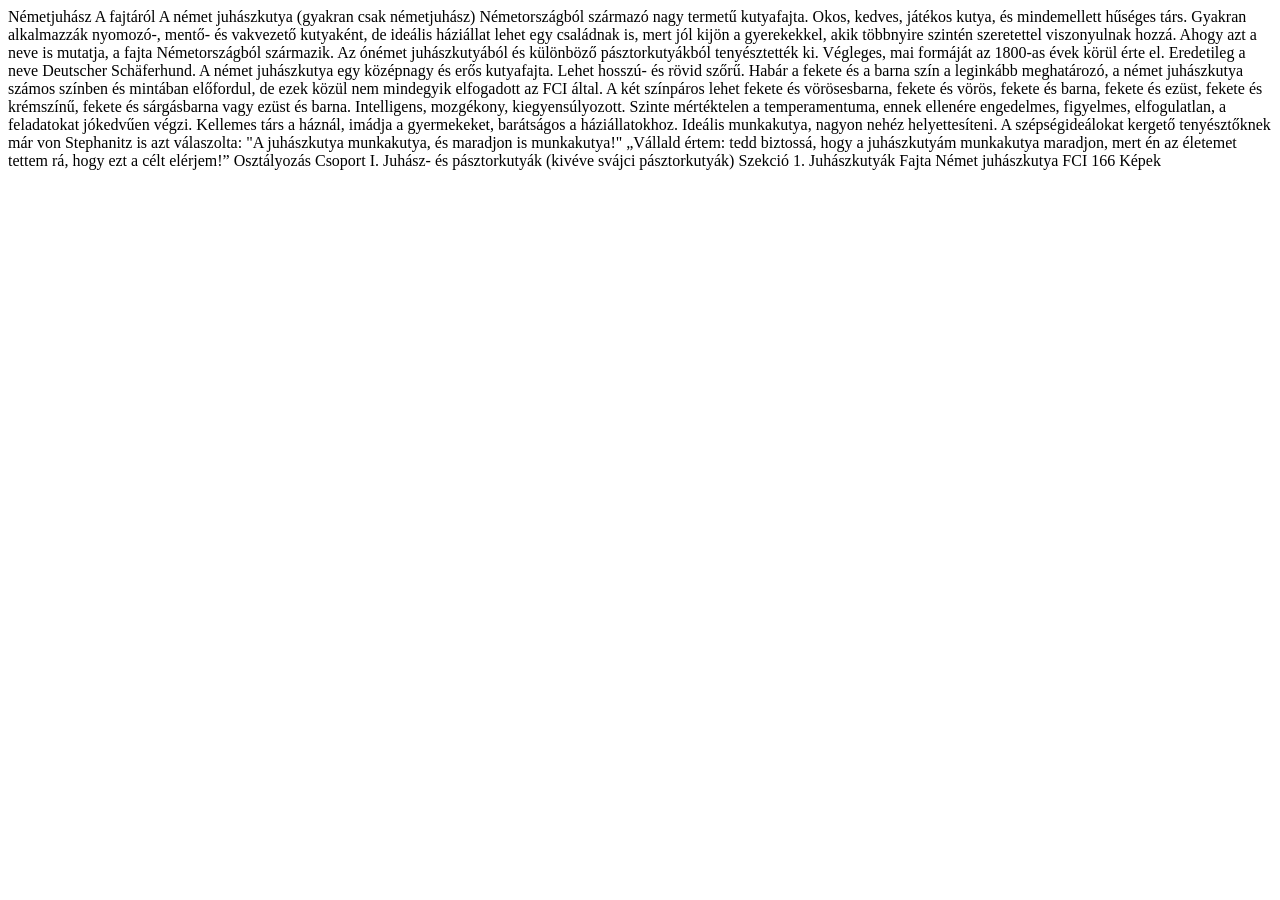
==== german-shepherd.html @ 30876c5b "főoldal létrehozva" ====
<!DOCTYPE html>
<html lang="hu">

<head>
    <meta charset="UTF-8">
    <meta name="viewport" content="width=device-width, initial-scale=1.0">
    <title>Németjuhász</title>
</head>

<body>
    <main id="kutyaoldal">
        Németjuhász

        A fajtáról

        A német juhászkutya (gyakran csak németjuhász) Németországból származó nagy termetű kutyafajta. Okos, kedves,
        játékos kutya, és mindemellett hűséges társ. Gyakran alkalmazzák nyomozó-, mentő- és vakvezető kutyaként, de
        ideális háziállat lehet egy családnak is, mert jól kijön a gyerekekkel, akik többnyire szintén szeretettel
        viszonyulnak hozzá.

        Ahogy azt a neve is mutatja, a fajta Németországból származik. Az ónémet juhászkutyából és különböző
        pásztorkutyákból tenyésztették ki. Végleges, mai formáját az 1800-as évek körül érte el. Eredetileg a neve
        Deutscher Schäferhund.

        A német juhászkutya egy középnagy és erős kutyafajta. Lehet hosszú- és rövid szőrű. Habár a fekete és a barna
        szín a leginkább meghatározó, a német juhászkutya számos színben és mintában előfordul, de ezek közül nem
        mindegyik elfogadott az FCI által. A két színpáros lehet fekete és vörösesbarna, fekete és vörös, fekete és
        barna, fekete és ezüst, fekete és krémszínű, fekete és sárgásbarna vagy ezüst és barna. Intelligens, mozgékony,
        kiegyensúlyozott. Szinte mértéktelen a temperamentuma, ennek ellenére engedelmes, figyelmes, elfogulatlan, a
        feladatokat jókedvűen végzi. Kellemes társ a háznál, imádja a gyermekeket, barátságos a háziállatokhoz. Ideális
        munkakutya, nagyon nehéz helyettesíteni. A szépségideálokat kergető tenyésztőknek már von Stephanitz is azt
        válaszolta: "A juhászkutya munkakutya, és maradjon is munkakutya!" „Vállald értem: tedd biztossá, hogy a
        juhászkutyám munkakutya maradjon, mert én az életemet tettem rá, hogy ezt a célt elérjem!”

        Osztályozás

        Csoport I. Juhász- és pásztorkutyák (kivéve svájci pásztorkutyák)
        Szekció 1. Juhászkutyák
        Fajta Német juhászkutya FCI 166

        Képek
    </main>
</body>

</html>
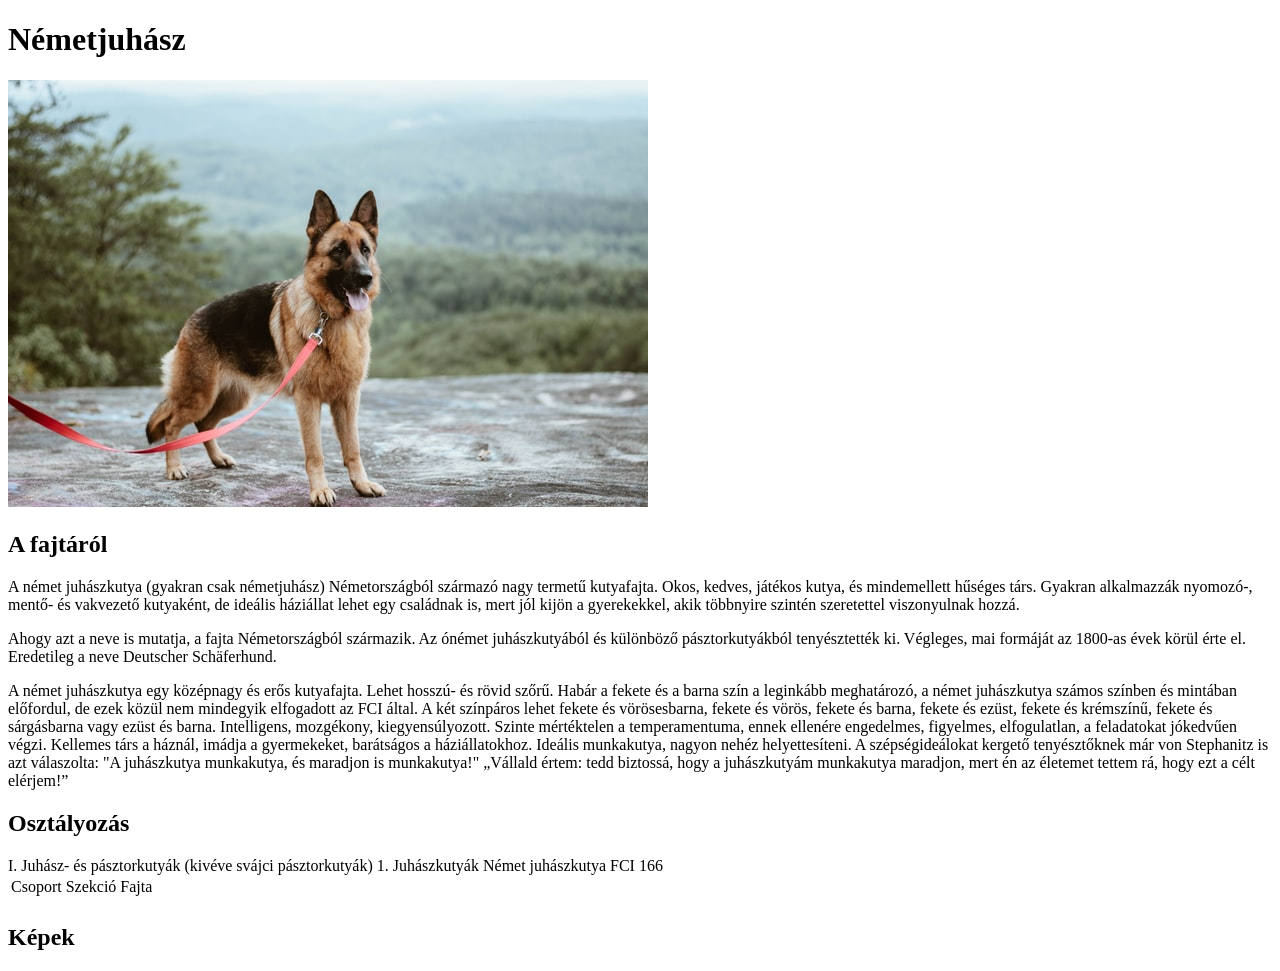
==== commit b8ad1b47: "2" ====
--- a/german-shepherd.html
+++ b/german-shepherd.html
@@ -9,20 +9,22 @@
 
 <body>
     <main id="kutyaoldal">
-        Németjuhász
+       <h1>Németjuhász</h1>
+        
+        <img class="minikep "src="img/dogs/german-shepherd/katelyn-macmillan-bvMUtFN0mIE-unsplash.jpg" alt="Németjuhász" title="Németjuhász pórázon">
 
-        A fajtáról
+        <h2>A fajtáról</h2>
 
-        A német juhászkutya (gyakran csak németjuhász) Németországból származó nagy termetű kutyafajta. Okos, kedves,
+        <p>A német juhászkutya (gyakran csak németjuhász) Németországból származó nagy termetű kutyafajta. Okos, kedves,
         játékos kutya, és mindemellett hűséges társ. Gyakran alkalmazzák nyomozó-, mentő- és vakvezető kutyaként, de
         ideális háziállat lehet egy családnak is, mert jól kijön a gyerekekkel, akik többnyire szintén szeretettel
-        viszonyulnak hozzá.
+        viszonyulnak hozzá.</p>
 
-        Ahogy azt a neve is mutatja, a fajta Németországból származik. Az ónémet juhászkutyából és különböző
+        <p>Ahogy azt a neve is mutatja, a fajta Németországból származik. Az ónémet juhászkutyából és különböző
         pásztorkutyákból tenyésztették ki. Végleges, mai formáját az 1800-as évek körül érte el. Eredetileg a neve
-        Deutscher Schäferhund.
+        Deutscher Schäferhund.</p>
 
-        A német juhászkutya egy középnagy és erős kutyafajta. Lehet hosszú- és rövid szőrű. Habár a fekete és a barna
+       <p> A német juhászkutya egy középnagy és erős kutyafajta. Lehet hosszú- és rövid szőrű. Habár a fekete és a barna
         szín a leginkább meghatározó, a német juhászkutya számos színben és mintában előfordul, de ezek közül nem
         mindegyik elfogadott az FCI által. A két színpáros lehet fekete és vörösesbarna, fekete és vörös, fekete és
         barna, fekete és ezüst, fekete és krémszínű, fekete és sárgásbarna vagy ezüst és barna. Intelligens, mozgékony,
@@ -30,15 +32,27 @@
         feladatokat jókedvűen végzi. Kellemes társ a háznál, imádja a gyermekeket, barátságos a háziállatokhoz. Ideális
         munkakutya, nagyon nehéz helyettesíteni. A szépségideálokat kergető tenyésztőknek már von Stephanitz is azt
         válaszolta: "A juhászkutya munkakutya, és maradjon is munkakutya!" „Vállald értem: tedd biztossá, hogy a
-        juhászkutyám munkakutya maradjon, mert én az életemet tettem rá, hogy ezt a célt elérjem!”
+        juhászkutyám munkakutya maradjon, mert én az életemet tettem rá, hogy ezt a célt elérjem!”</p>
 
-        Osztályozás
+        <h2>Osztályozás</h2>
+        <table >
+            <tr> 
+                <td>Csoport</td>
+                <td>Szekció</td>
+                <td>Fajta</td>
+            </tr>
+            <tr>
 
-        Csoport I. Juhász- és pásztorkutyák (kivéve svájci pásztorkutyák)
-        Szekció 1. Juhászkutyák
-        Fajta Német juhászkutya FCI 166
+            </tr>
+            </td>I. Juhász- és pásztorkutyák (kivéve svájci pásztorkutyák)</td>
+            <tr> 1. Juhászkutyák</tr>
+            <tr> Német juhászkutya FCI 166</tr>
+        </table>
+        
+       
+        
 
-        Képek
+        <h2>Képek</h2>
     </main>
 </body>
 
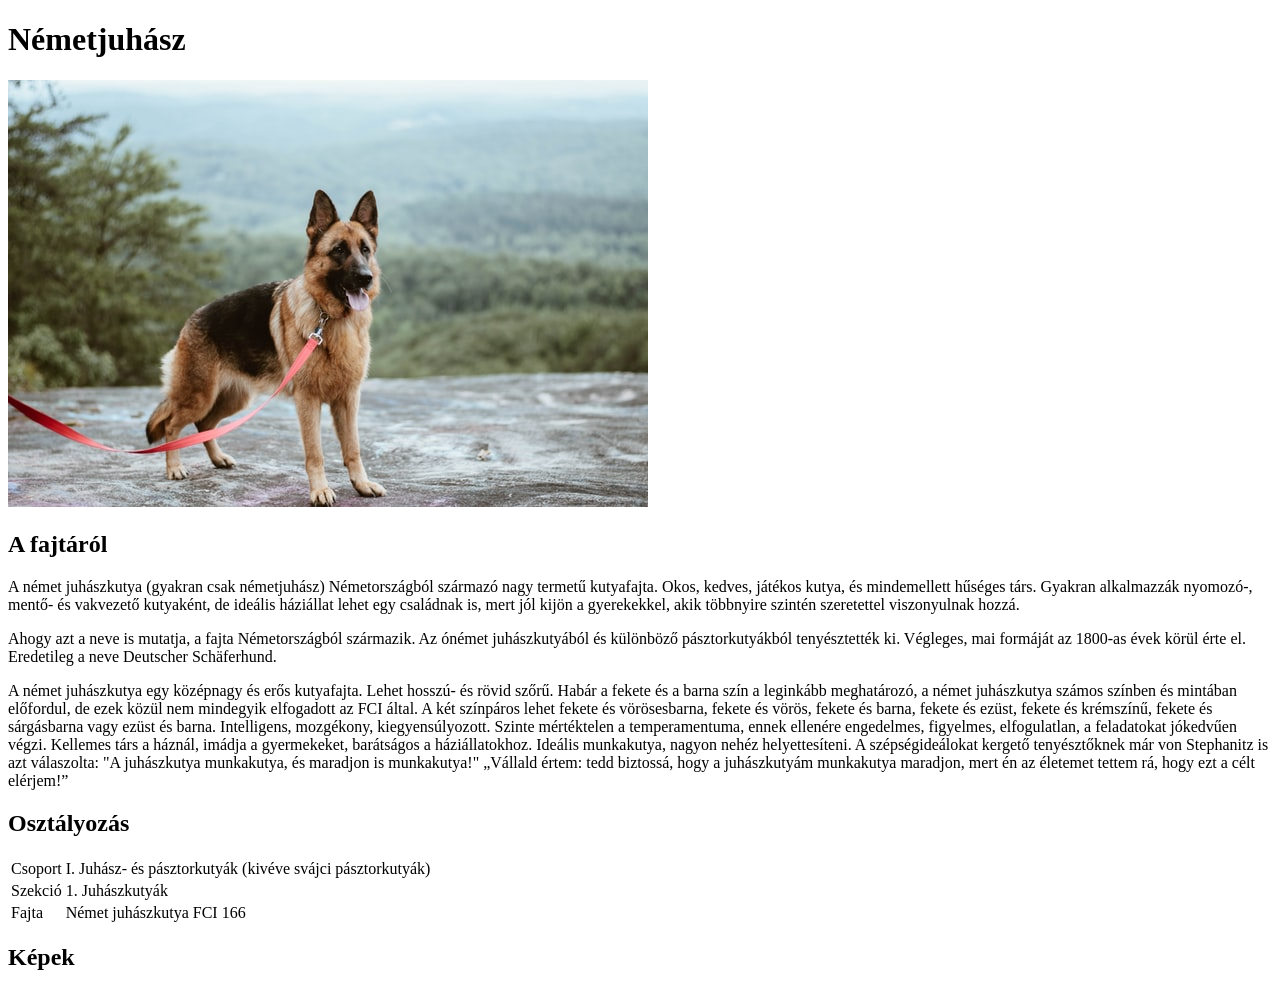
==== commit 1c7fccaf: "3" ====
--- a/german-shepherd.html
+++ b/german-shepherd.html
@@ -36,17 +36,19 @@
 
         <h2>Osztályozás</h2>
         <table >
-            <tr> 
+                <tr>
                 <td>Csoport</td>
+                <td>I. Juhász- és pásztorkutyák (kivéve svájci pásztorkutyák)</td>
+                </tr>
+                <tr>
                 <td>Szekció</td>
+                <td> 1. Juhászkutyák</td>
+                </tr>
+                <tr>
                 <td>Fajta</td>
-            </tr>
-            <tr>
-
-            </tr>
-            </td>I. Juhász- és pásztorkutyák (kivéve svájci pásztorkutyák)</td>
-            <tr> 1. Juhászkutyák</tr>
-            <tr> Német juhászkutya FCI 166</tr>
+                <td> Német juhászkutya FCI 166</td>
+                </tr>
+  
         </table>
         
        
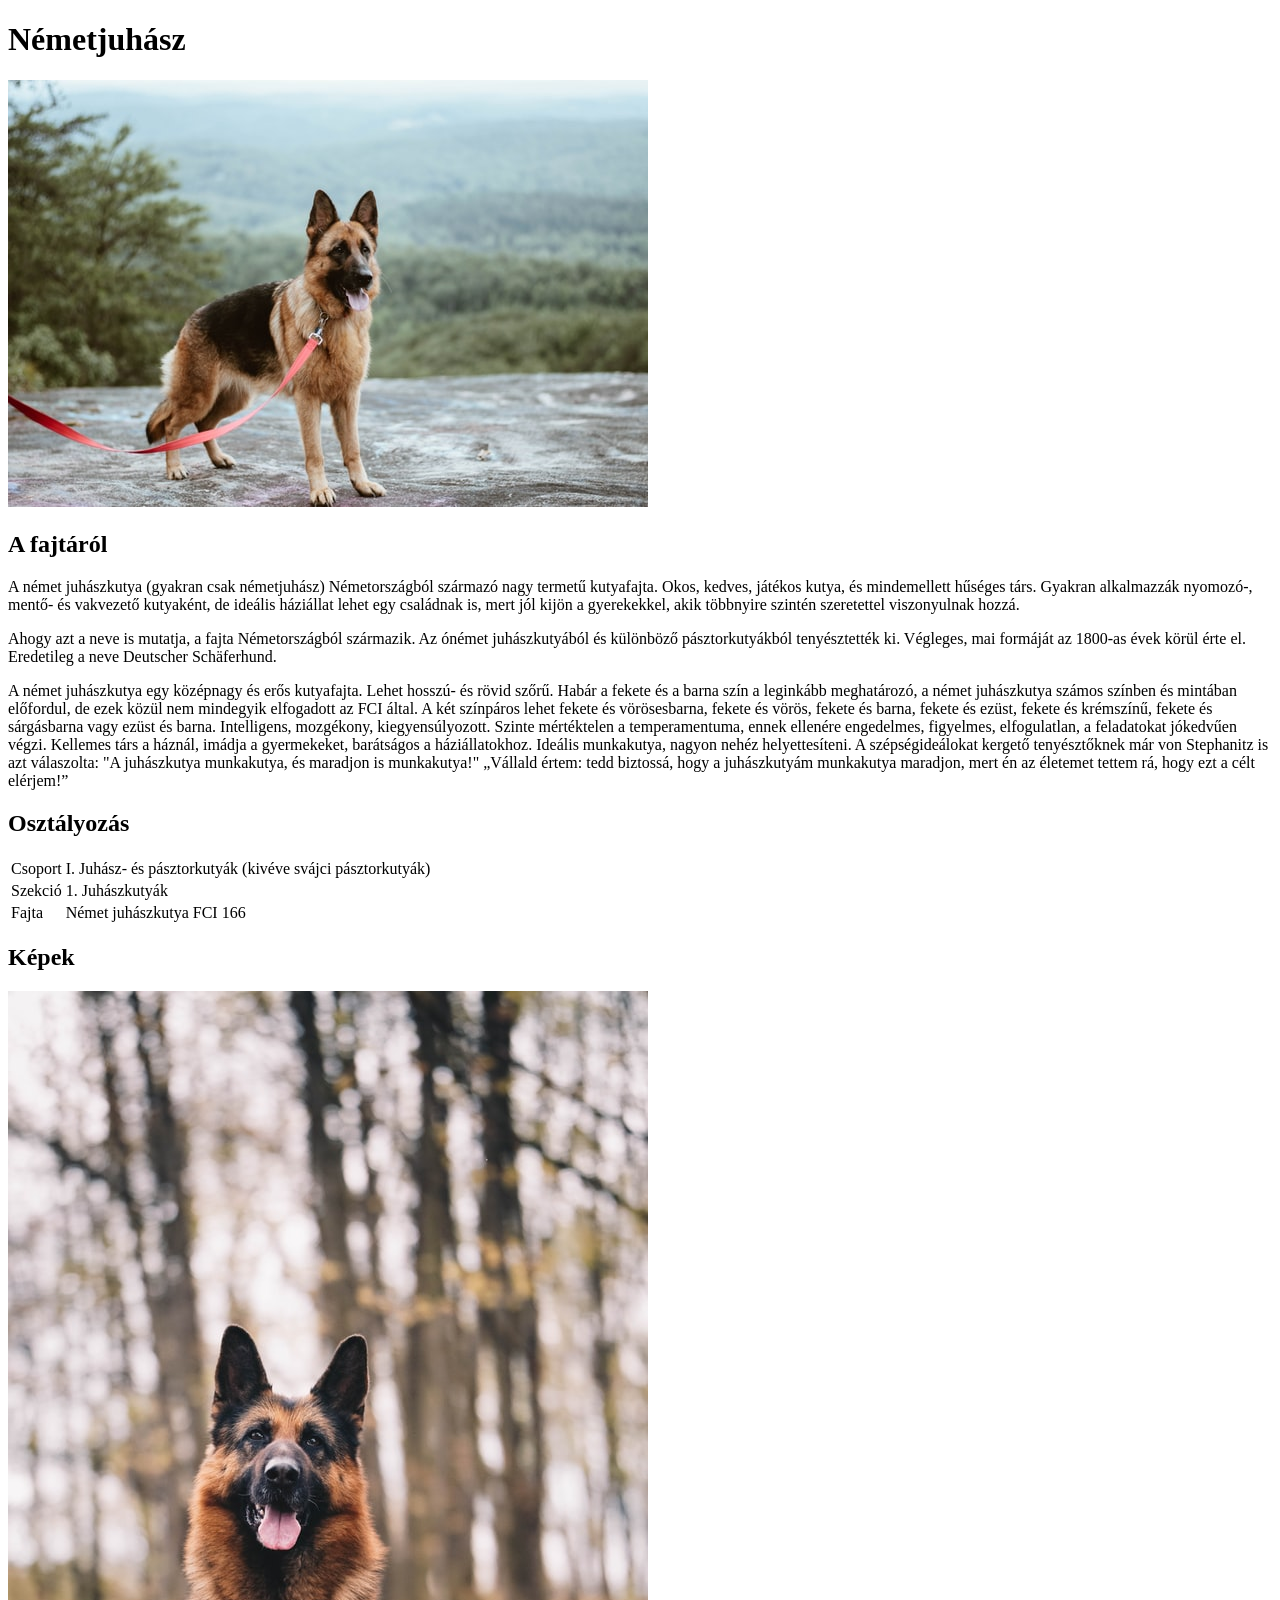
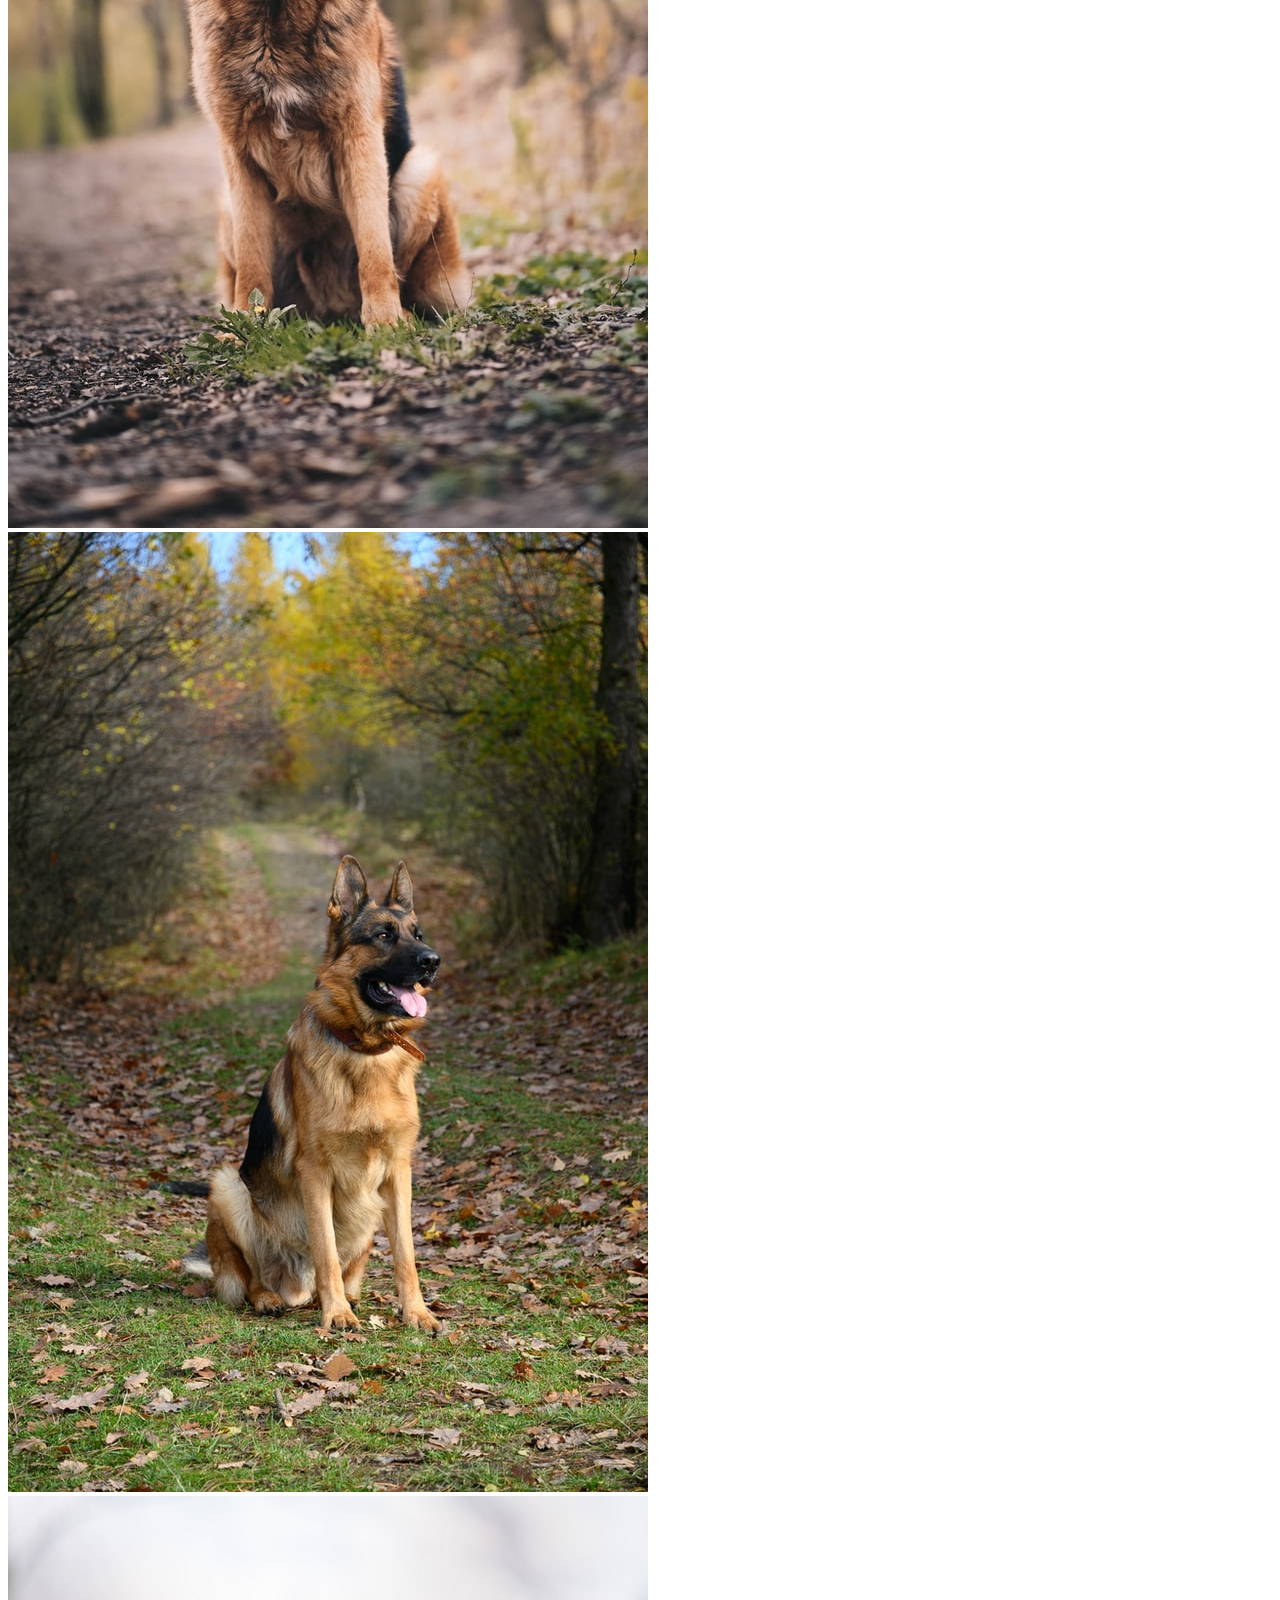
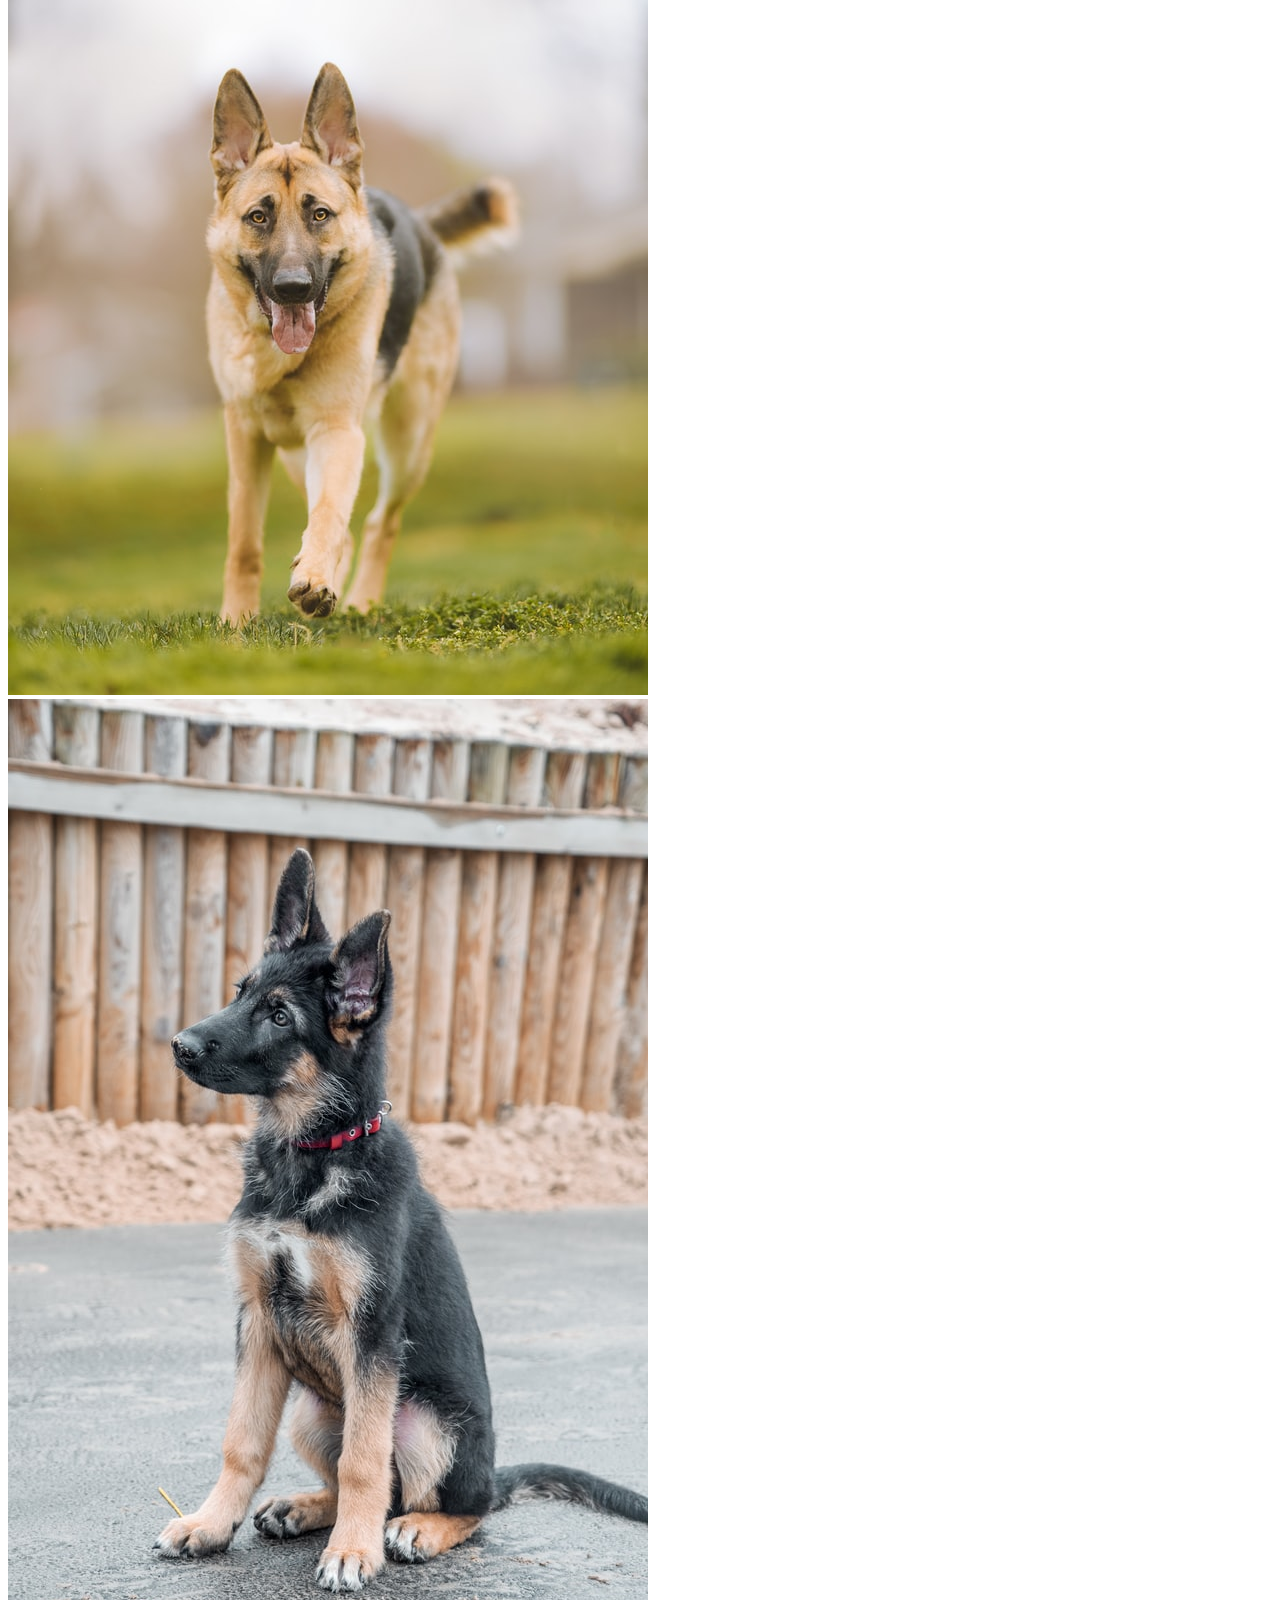
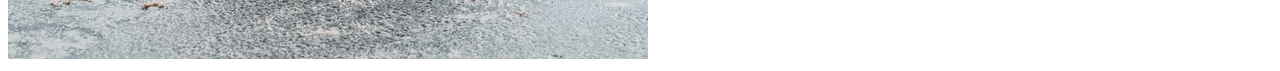
==== commit df597ac9: "2" ====
--- a/german-shepherd.html
+++ b/german-shepherd.html
@@ -50,11 +50,14 @@
                 </tr>
   
         </table>
-        
-       
-        
 
         <h2>Képek</h2>
+        <div class="kepek">
+            <img src="img/dogs/german-shepherd/anna-dudkova-Ce2FZDbx2T0-unsplash.jpg" alt="">
+            <img src="img/dogs/german-shepherd/jana-ohajdova-IqF8B95ZFfs-unsplash.jpg" alt="">
+            <img src="img/dogs/german-shepherd/reba-spike-mGlycNv80Uk-unsplash.jpg" alt="">
+            <img src="img/dogs/german-shepherd/vitamina-poleznova-2lVDdshknXI-unsplash.jpg" alt="">
+        </div>
     </main>
 </body>
 
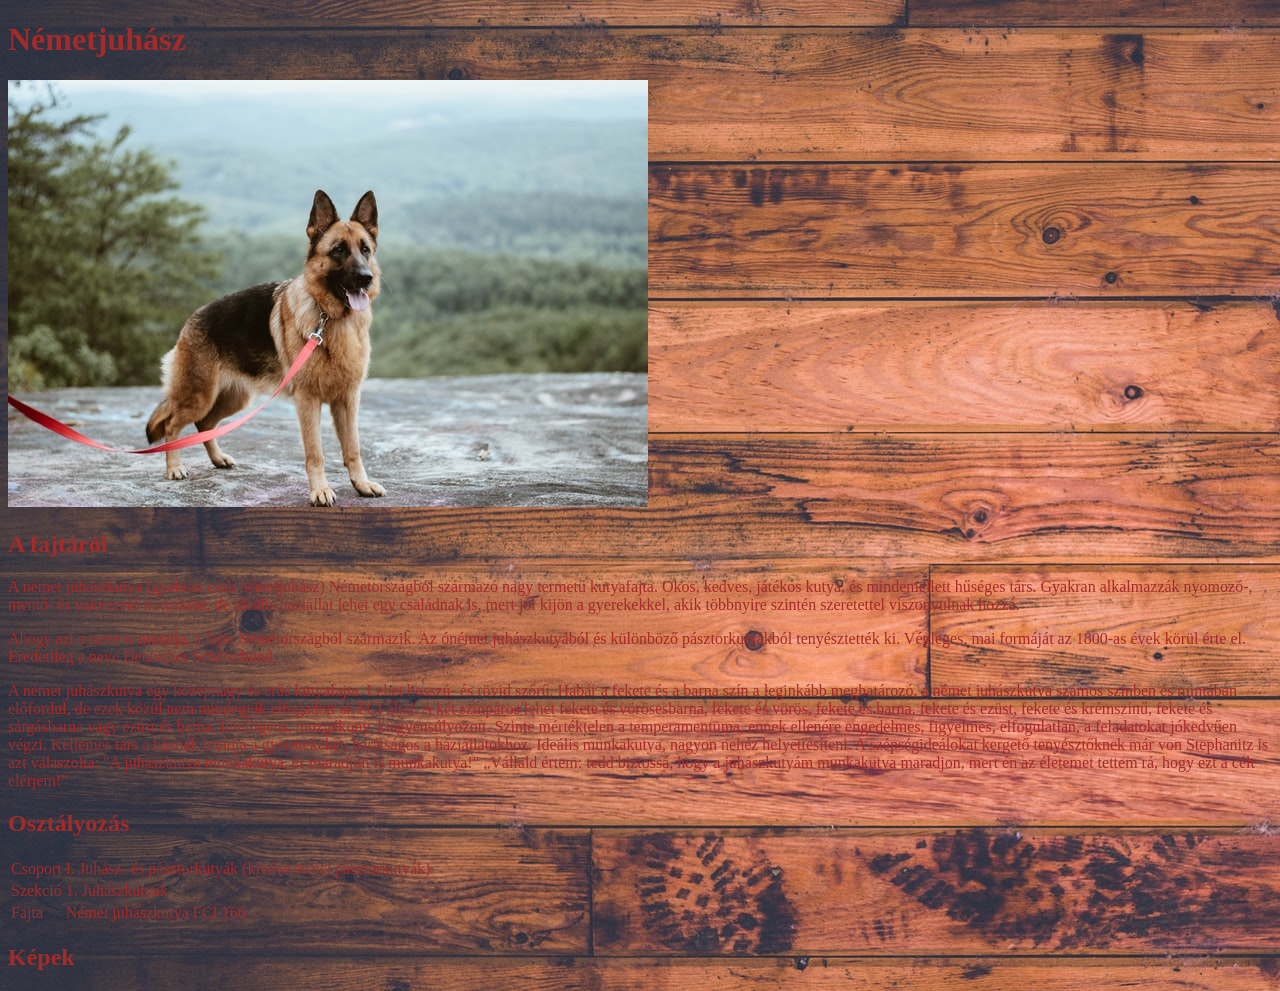
==== commit 774ef096: "stilus létrehozva" ====
--- a/german-shepherd.html
+++ b/german-shepherd.html
@@ -5,6 +5,7 @@
     <meta charset="UTF-8">
     <meta name="viewport" content="width=device-width, initial-scale=1.0">
     <title>Németjuhász</title>
+    <link rel="stylesheet" href="style.css">
 </head>
 
 <body>
@@ -50,14 +51,11 @@
                 </tr>
   
         </table>
+        
+       
+        
 
         <h2>Képek</h2>
-        <div class="kepek">
-            <img src="img/dogs/german-shepherd/anna-dudkova-Ce2FZDbx2T0-unsplash.jpg" alt="">
-            <img src="img/dogs/german-shepherd/jana-ohajdova-IqF8B95ZFfs-unsplash.jpg" alt="">
-            <img src="img/dogs/german-shepherd/reba-spike-mGlycNv80Uk-unsplash.jpg" alt="">
-            <img src="img/dogs/german-shepherd/vitamina-poleznova-2lVDdshknXI-unsplash.jpg" alt="">
-        </div>
     </main>
 </body>
 
--- a/style.css
+++ b/style.css
@@ -0,0 +1,11 @@
+body{
+    background-image: url(img/background/keith-misner-h0Vxgz5tyXA-unsplash.jpg);
+    color: brown;
+}
+h1{
+    text-align: middle;
+}
+
+a{
+    color: darkslategrey;
+}
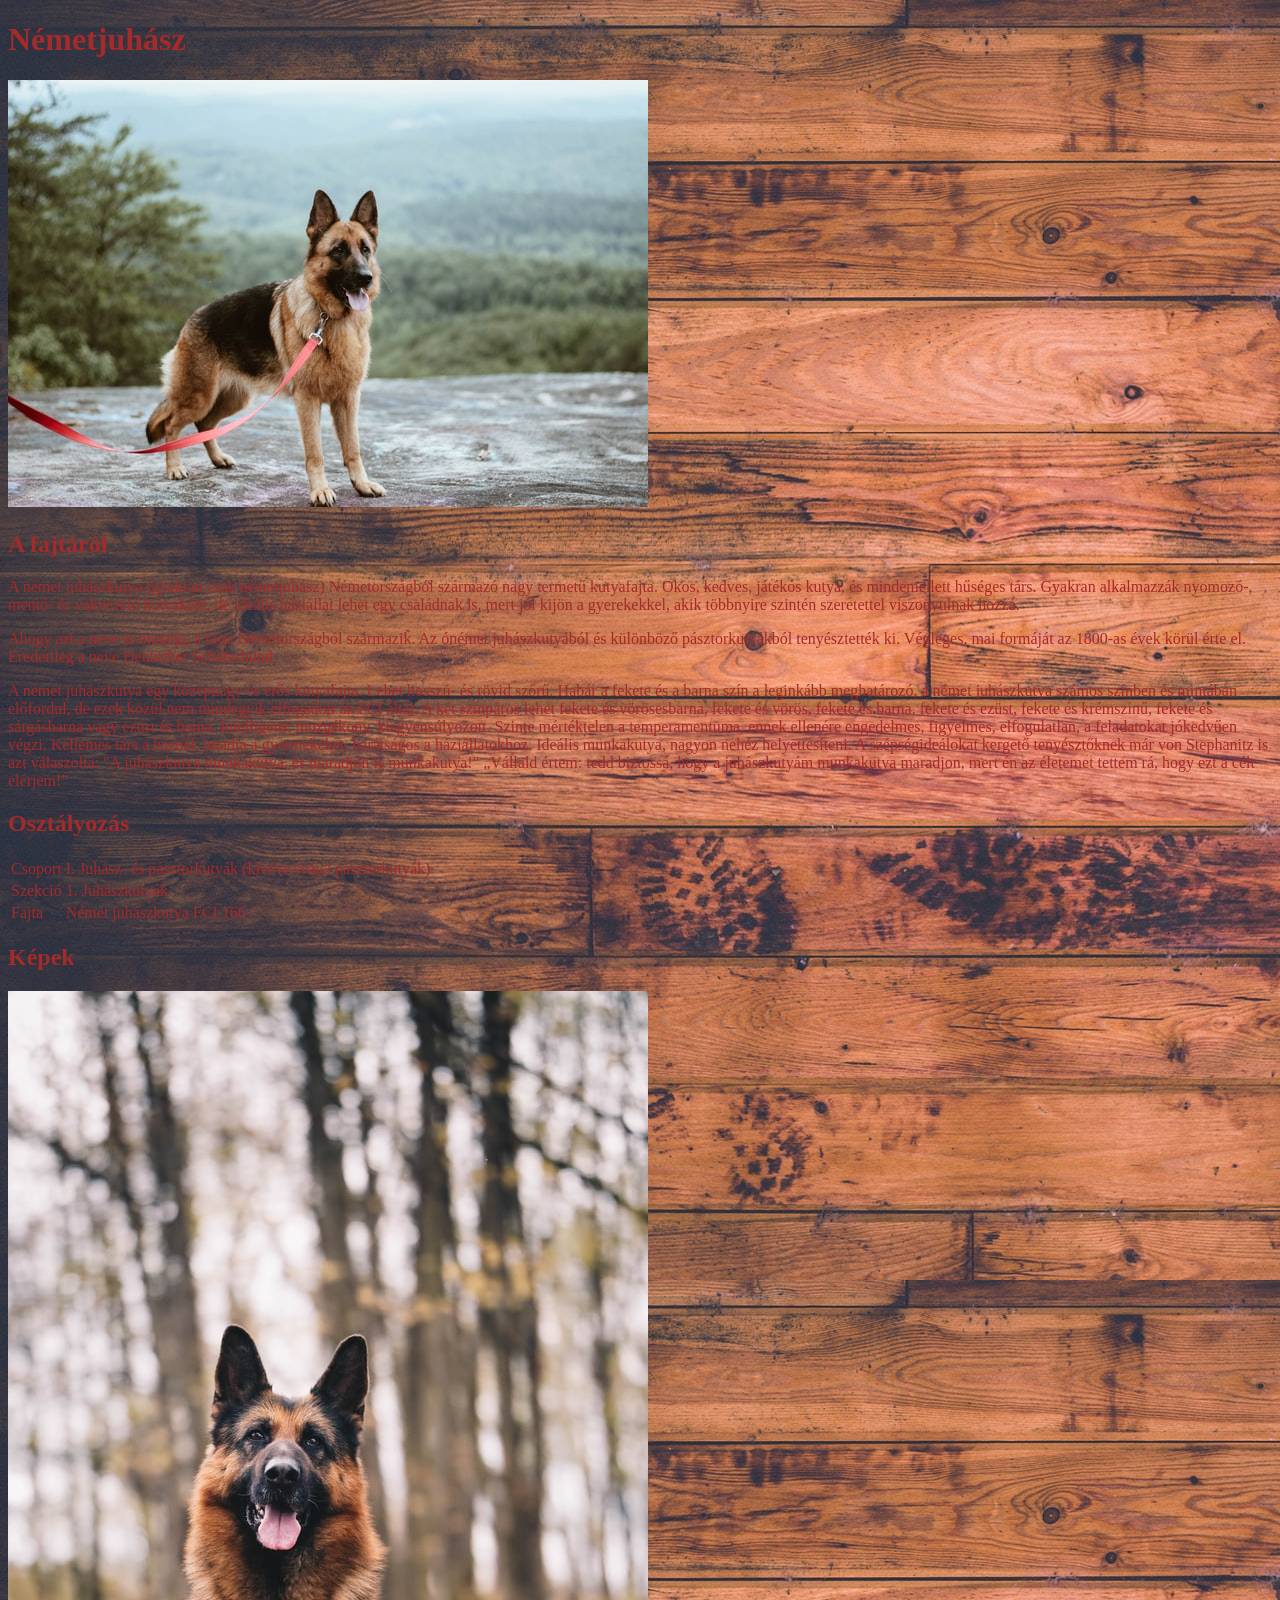
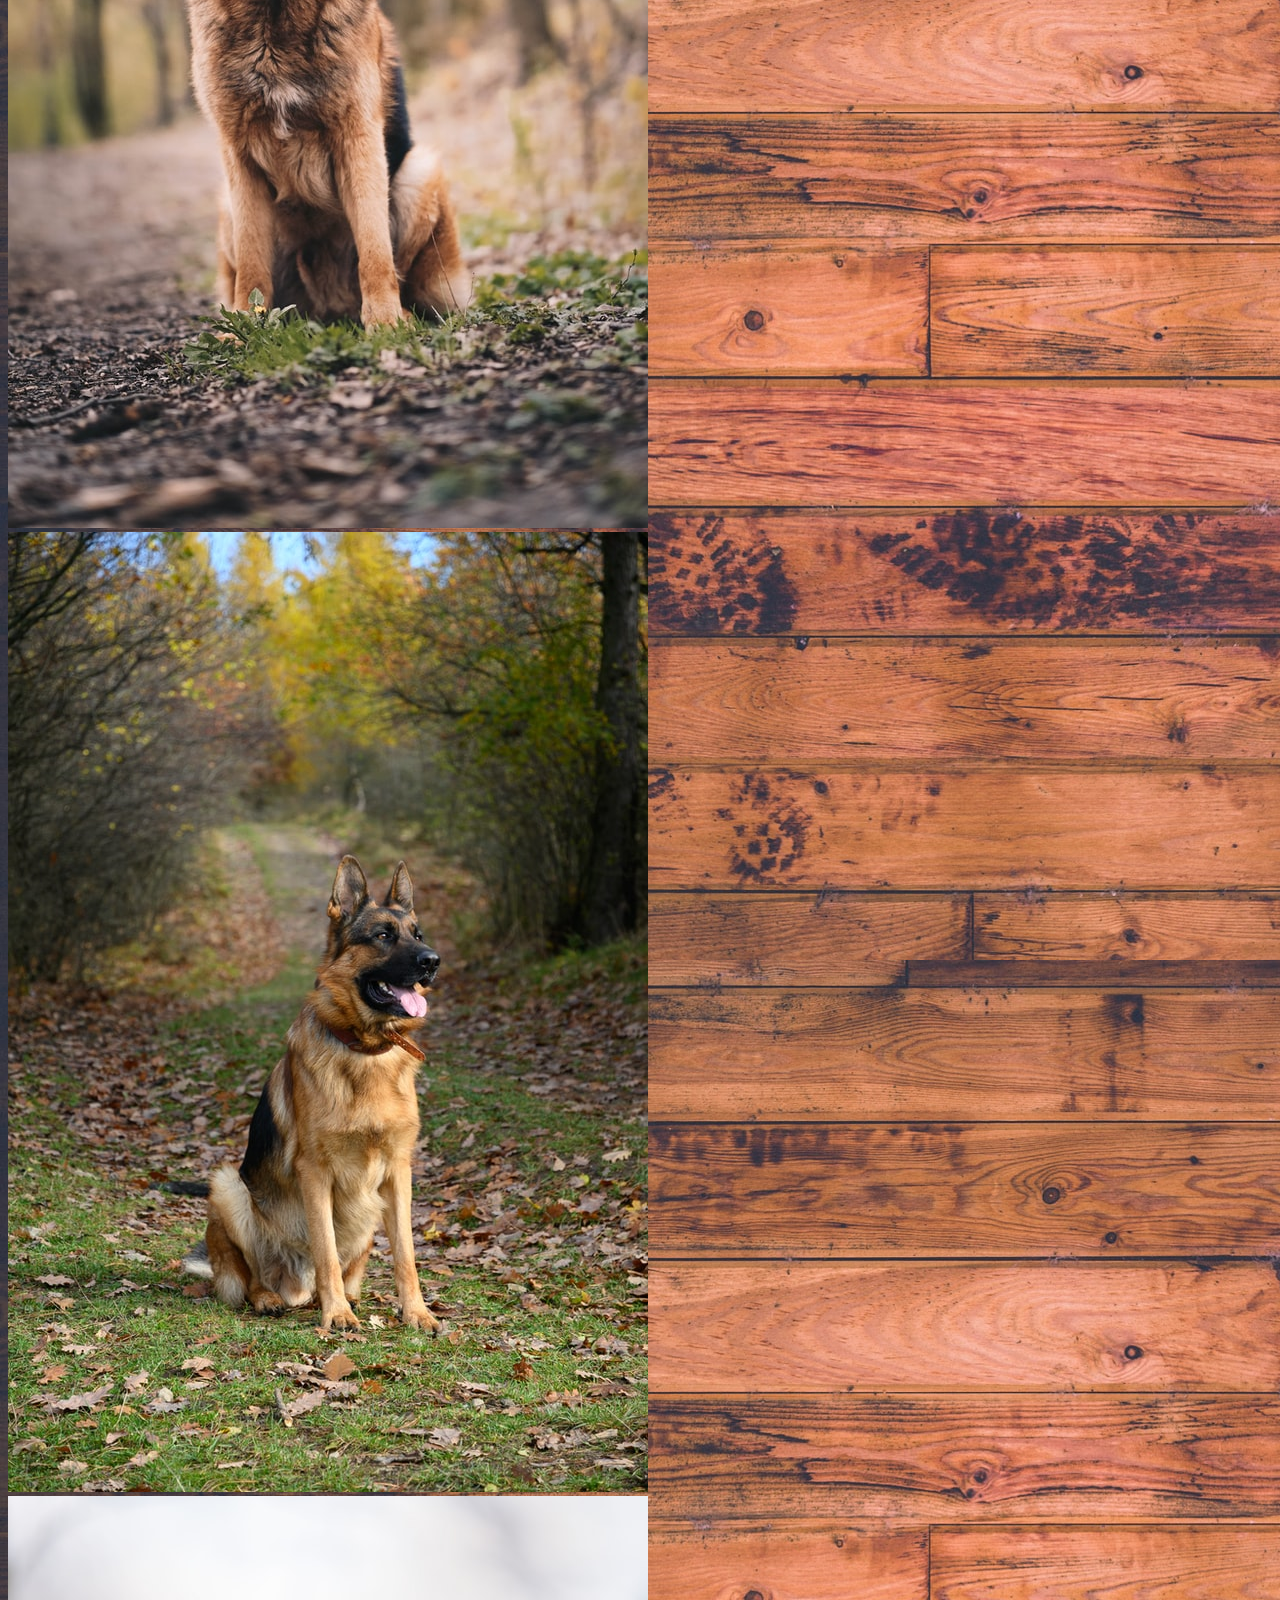
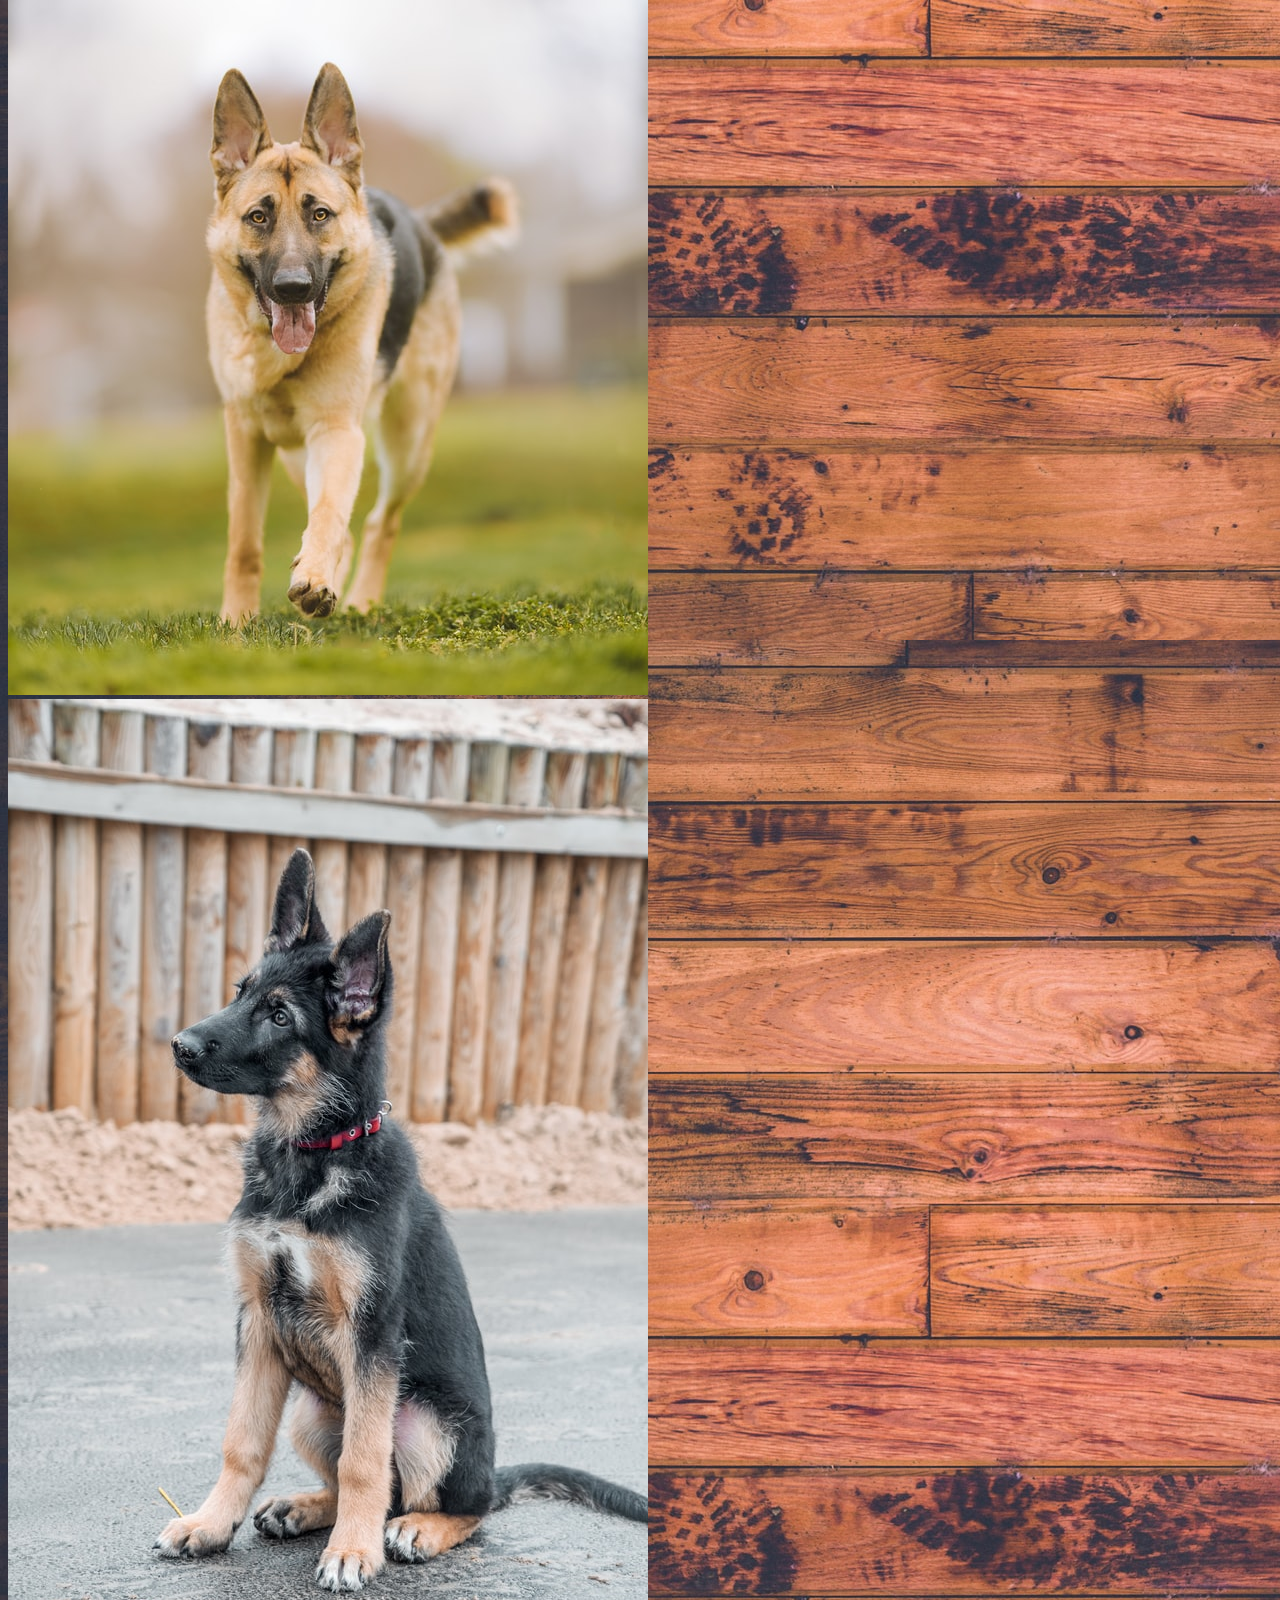
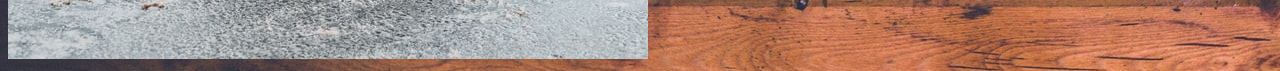
==== commit 9ee41f8c: "Merge branch 'main' of https://github.com/farkasi049-boop/kutyafajtak-html" ====
--- a/german-shepherd.html
+++ b/german-shepherd.html
@@ -51,11 +51,14 @@
                 </tr>
   
         </table>
-        
-       
-        
 
         <h2>Képek</h2>
+        <div class="kepek">
+            <img src="img/dogs/german-shepherd/anna-dudkova-Ce2FZDbx2T0-unsplash.jpg" alt="">
+            <img src="img/dogs/german-shepherd/jana-ohajdova-IqF8B95ZFfs-unsplash.jpg" alt="">
+            <img src="img/dogs/german-shepherd/reba-spike-mGlycNv80Uk-unsplash.jpg" alt="">
+            <img src="img/dogs/german-shepherd/vitamina-poleznova-2lVDdshknXI-unsplash.jpg" alt="">
+        </div>
     </main>
 </body>
 
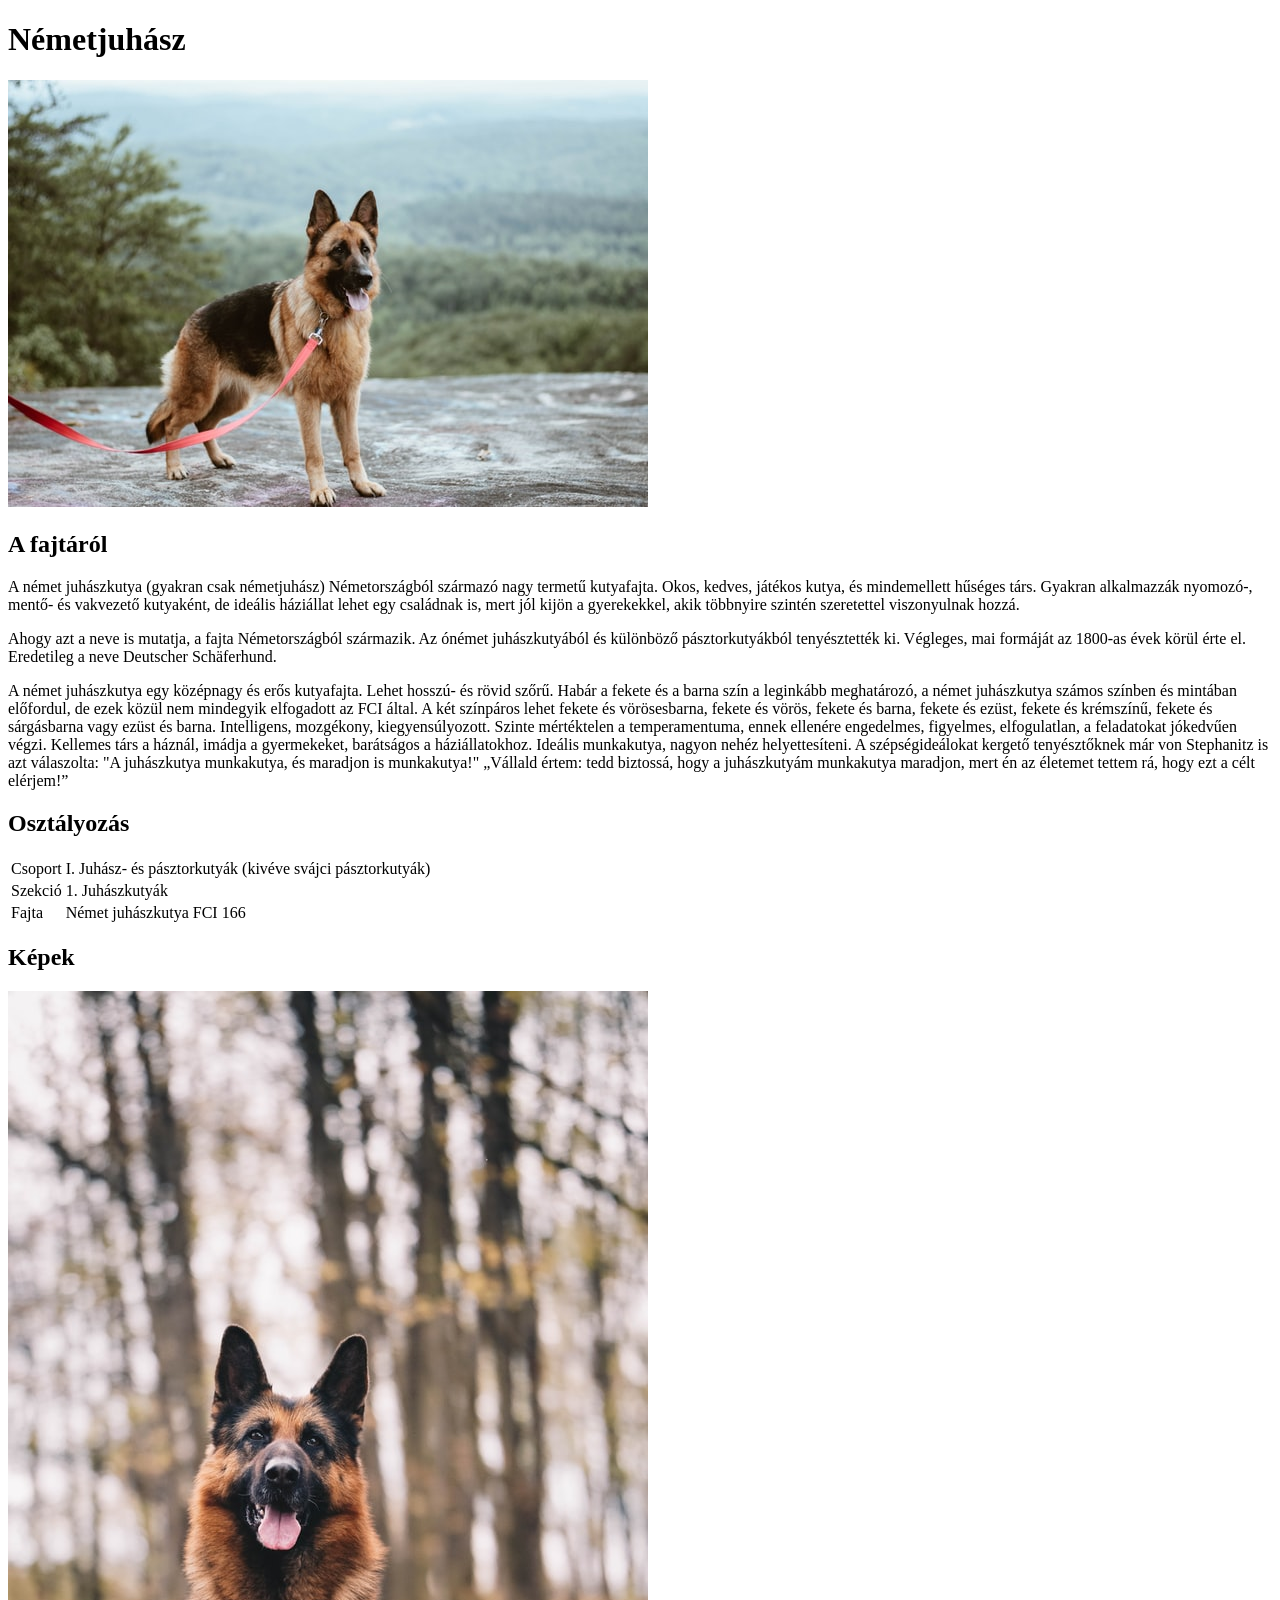
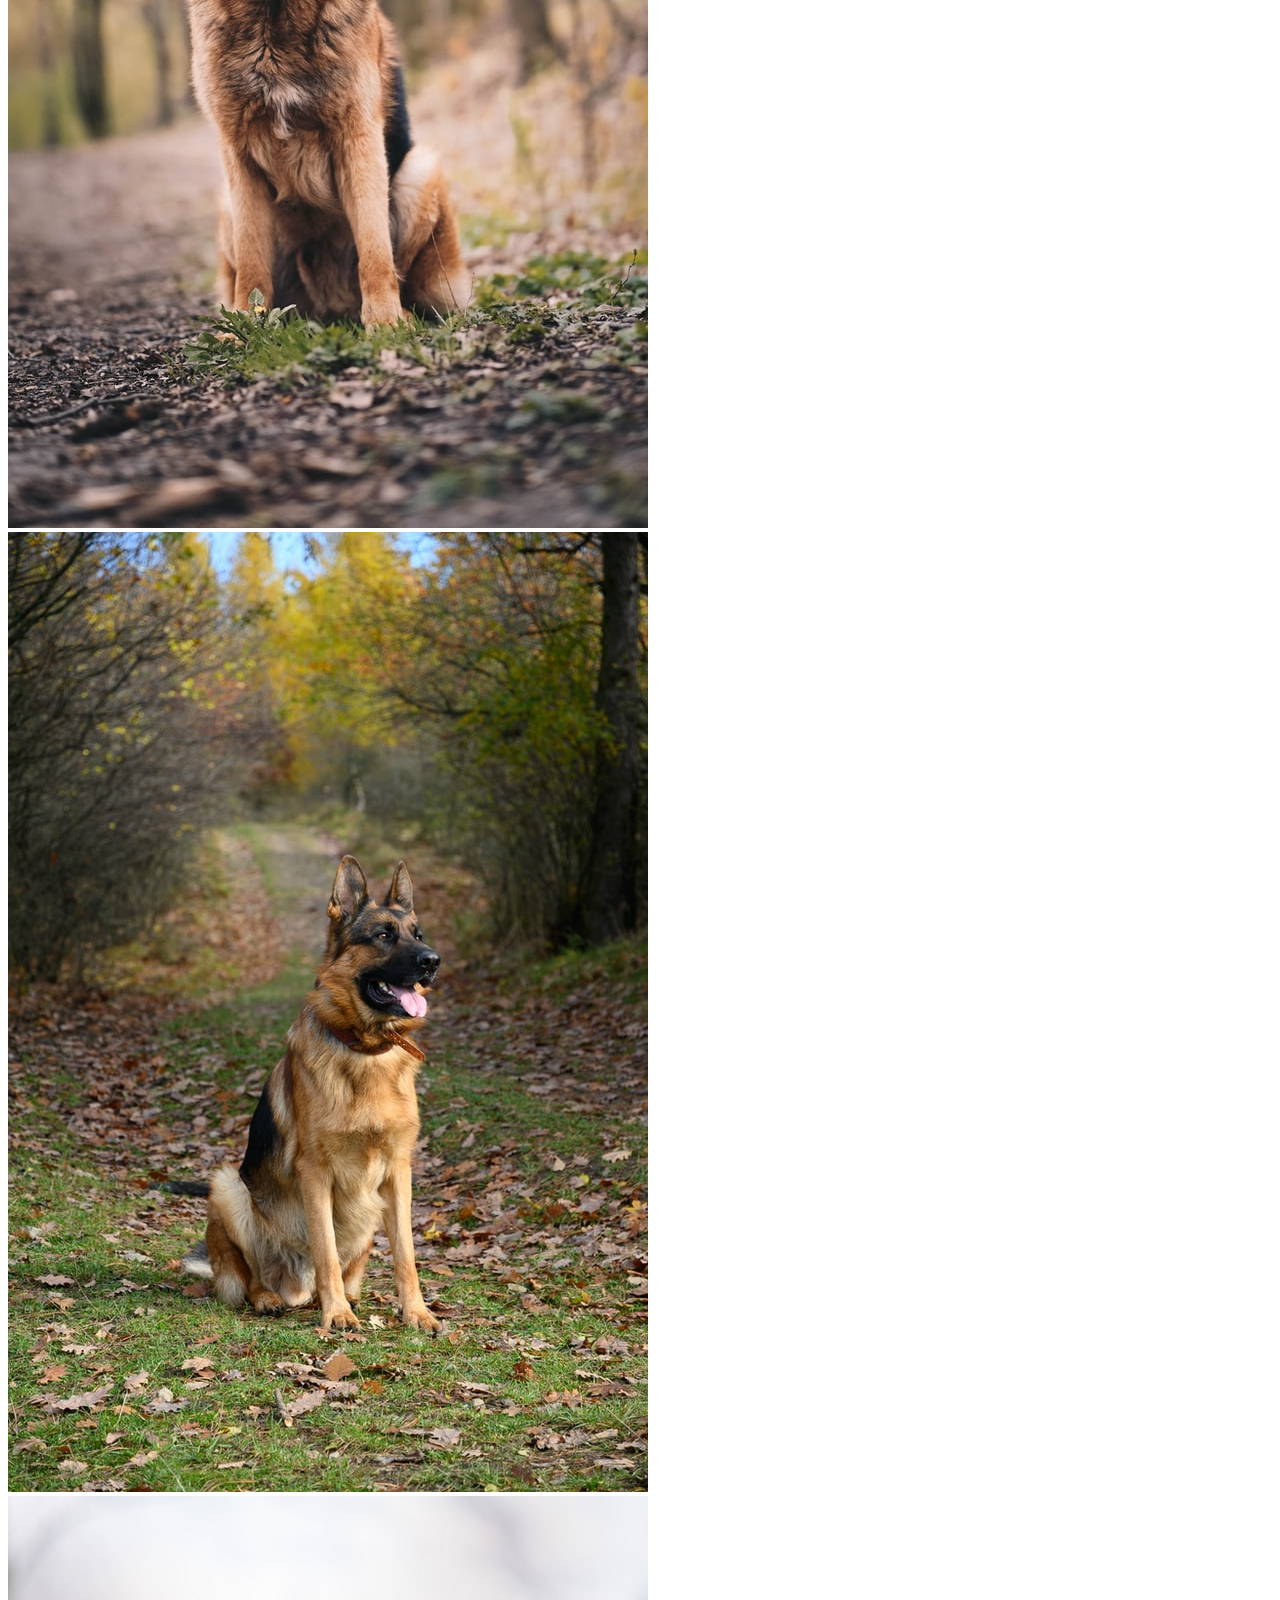
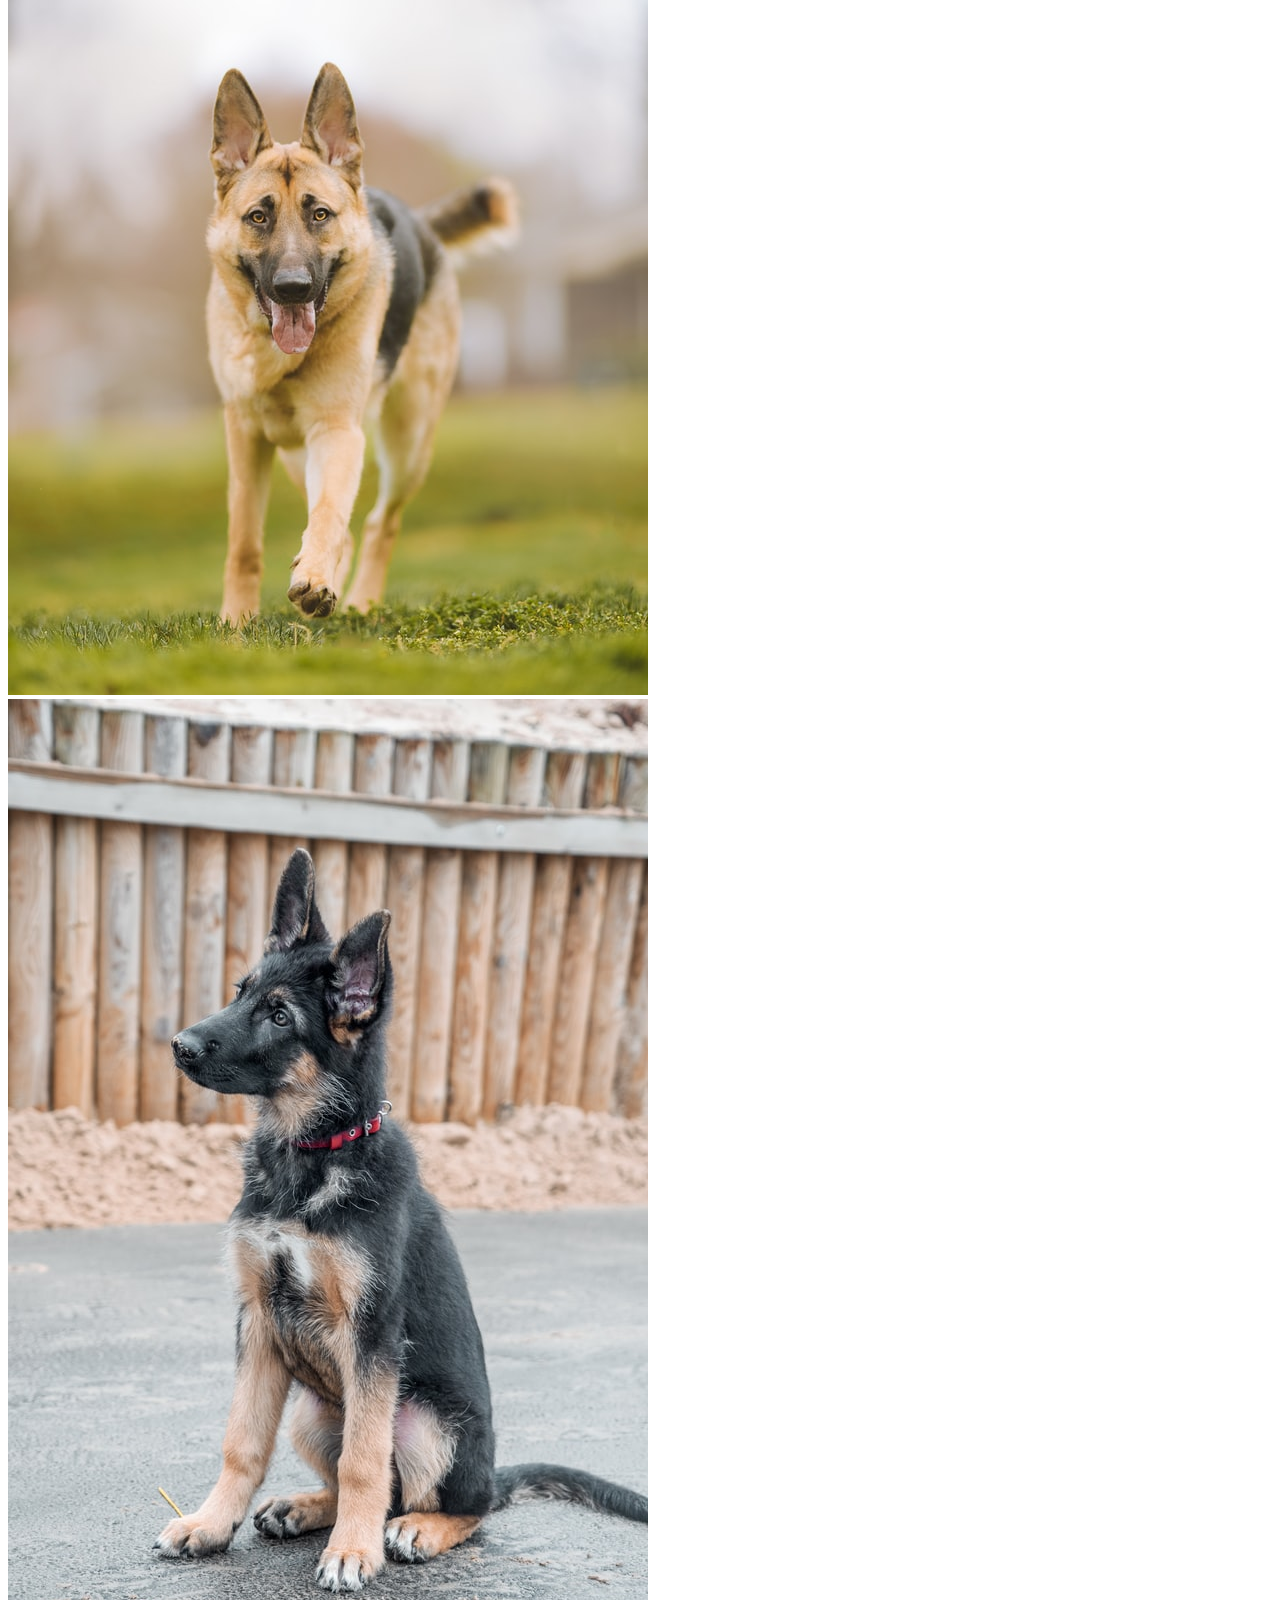
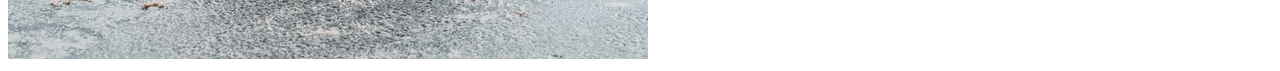
==== commit 6f5a144b: "2" ====
--- a/german-shepherd.html
+++ b/german-shepherd.html
@@ -5,7 +5,6 @@
     <meta charset="UTF-8">
     <meta name="viewport" content="width=device-width, initial-scale=1.0">
     <title>Németjuhász</title>
-    <link rel="stylesheet" href="style.css">
 </head>
 
 <body>
@@ -54,10 +53,10 @@
 
         <h2>Képek</h2>
         <div class="kepek">
-            <img src="img/dogs/german-shepherd/anna-dudkova-Ce2FZDbx2T0-unsplash.jpg" alt="">
-            <img src="img/dogs/german-shepherd/jana-ohajdova-IqF8B95ZFfs-unsplash.jpg" alt="">
-            <img src="img/dogs/german-shepherd/reba-spike-mGlycNv80Uk-unsplash.jpg" alt="">
-            <img src="img/dogs/german-shepherd/vitamina-poleznova-2lVDdshknXI-unsplash.jpg" alt="">
+            <img class="kep" src="img/dogs/german-shepherd/anna-dudkova-Ce2FZDbx2T0-unsplash.jpg" alt="">
+            <img class="kep" src="img/dogs/german-shepherd/jana-ohajdova-IqF8B95ZFfs-unsplash.jpg" alt="">
+            <img class="kep" src="img/dogs/german-shepherd/reba-spike-mGlycNv80Uk-unsplash.jpg" alt="">
+            <img class="kep" src="img/dogs/german-shepherd/vitamina-poleznova-2lVDdshknXI-unsplash.jpg" alt="">
         </div>
     </main>
 </body>
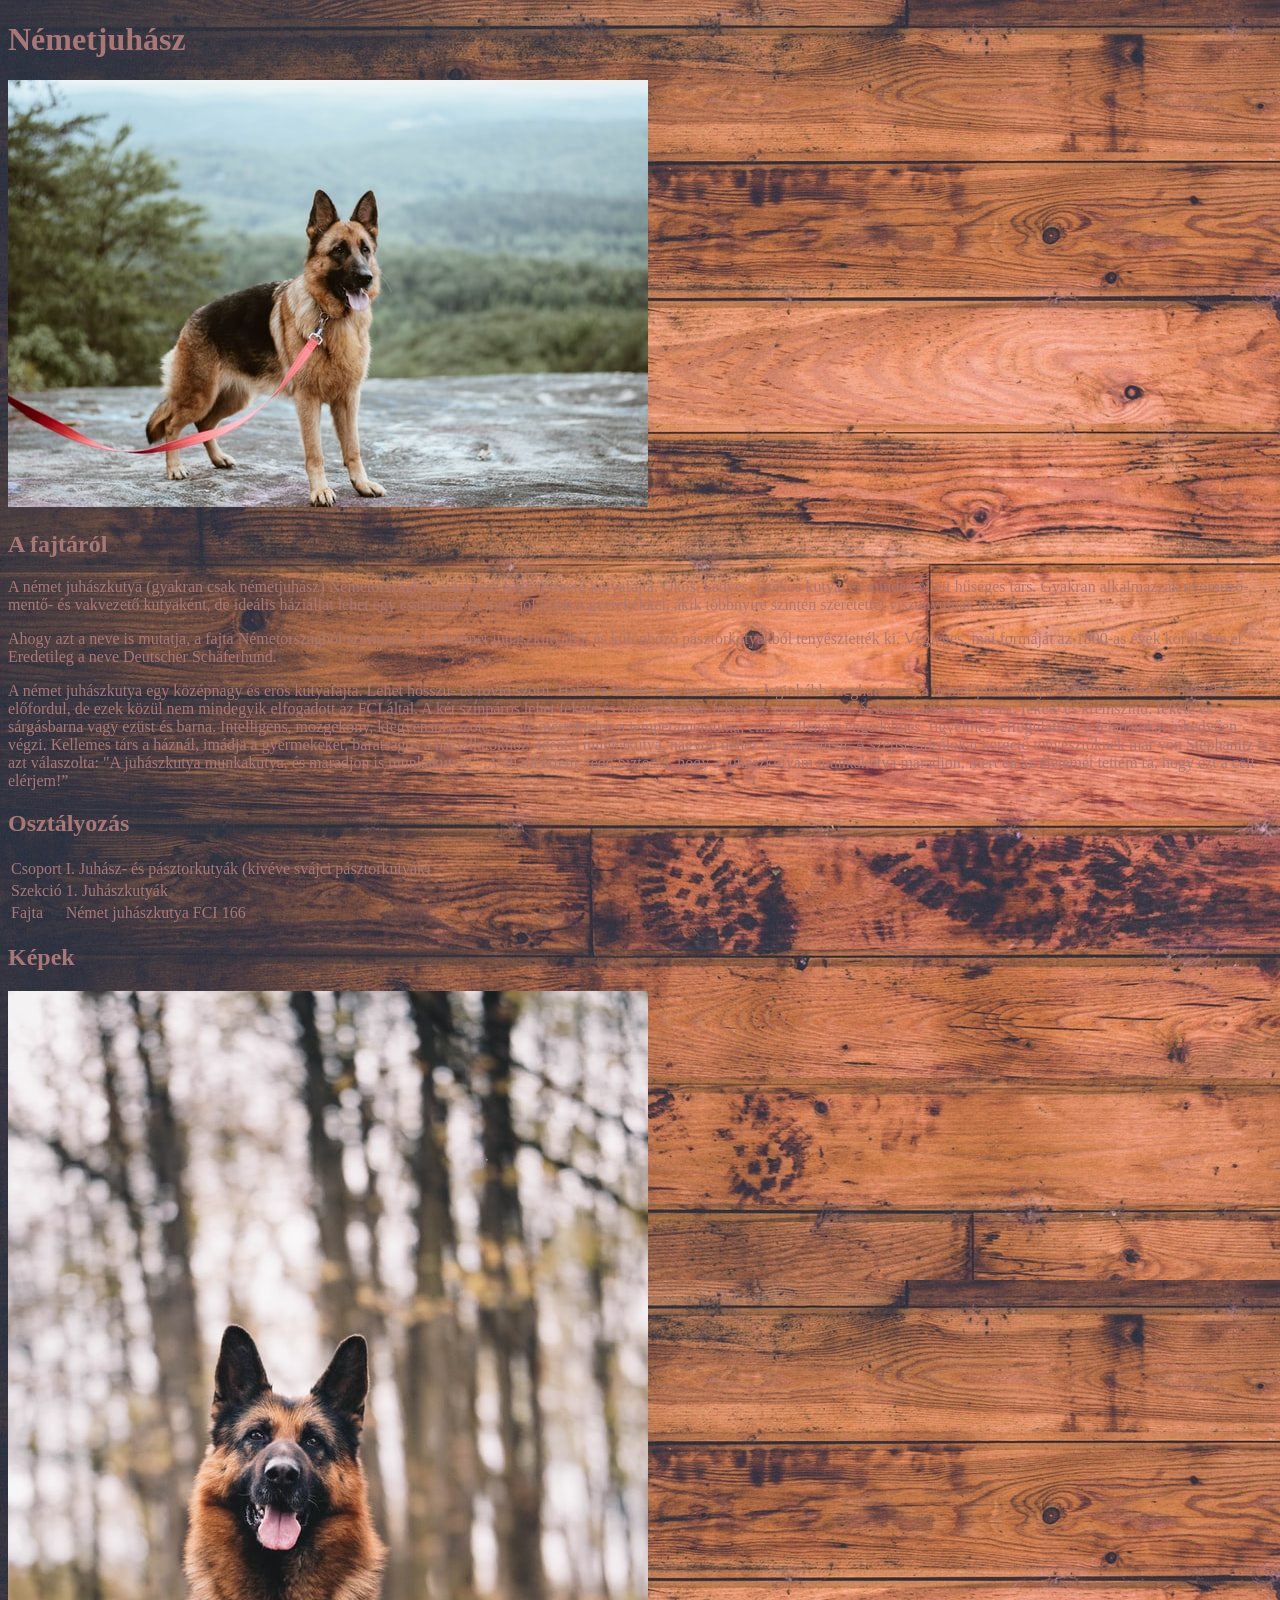
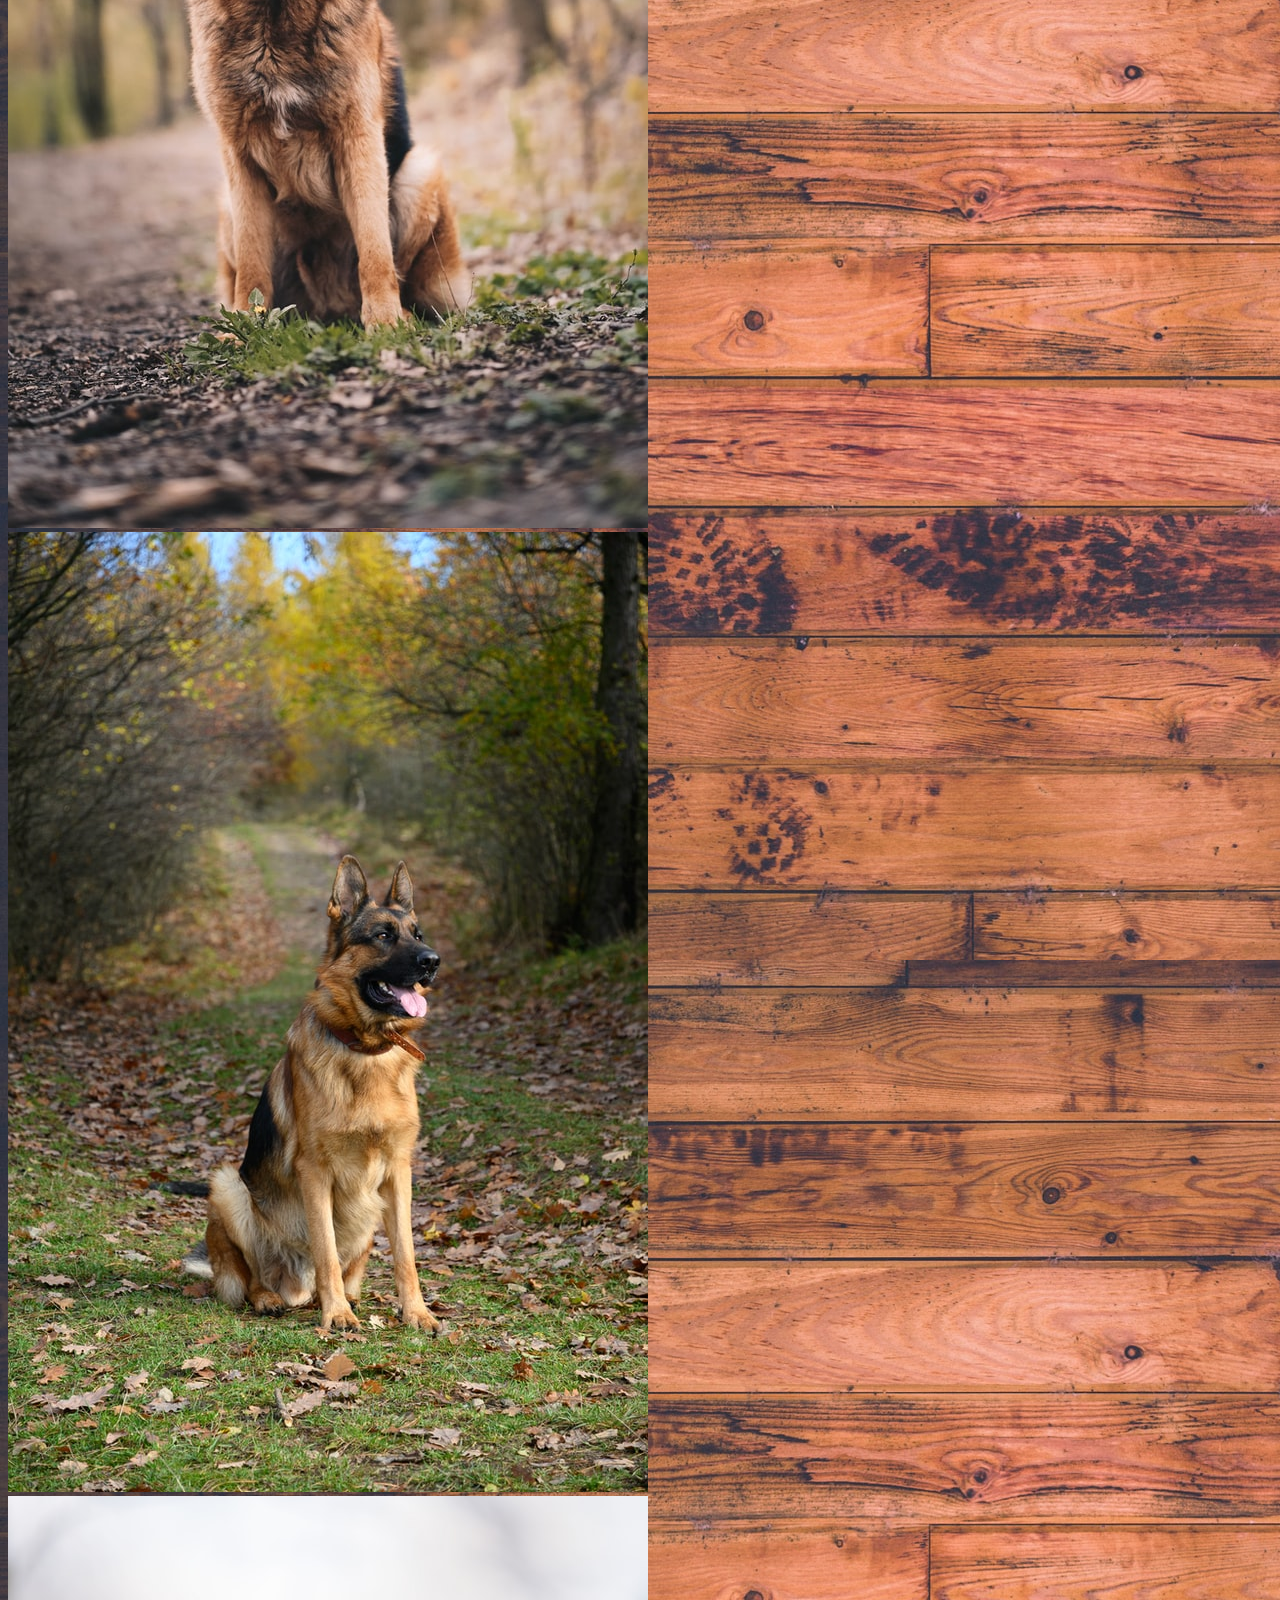
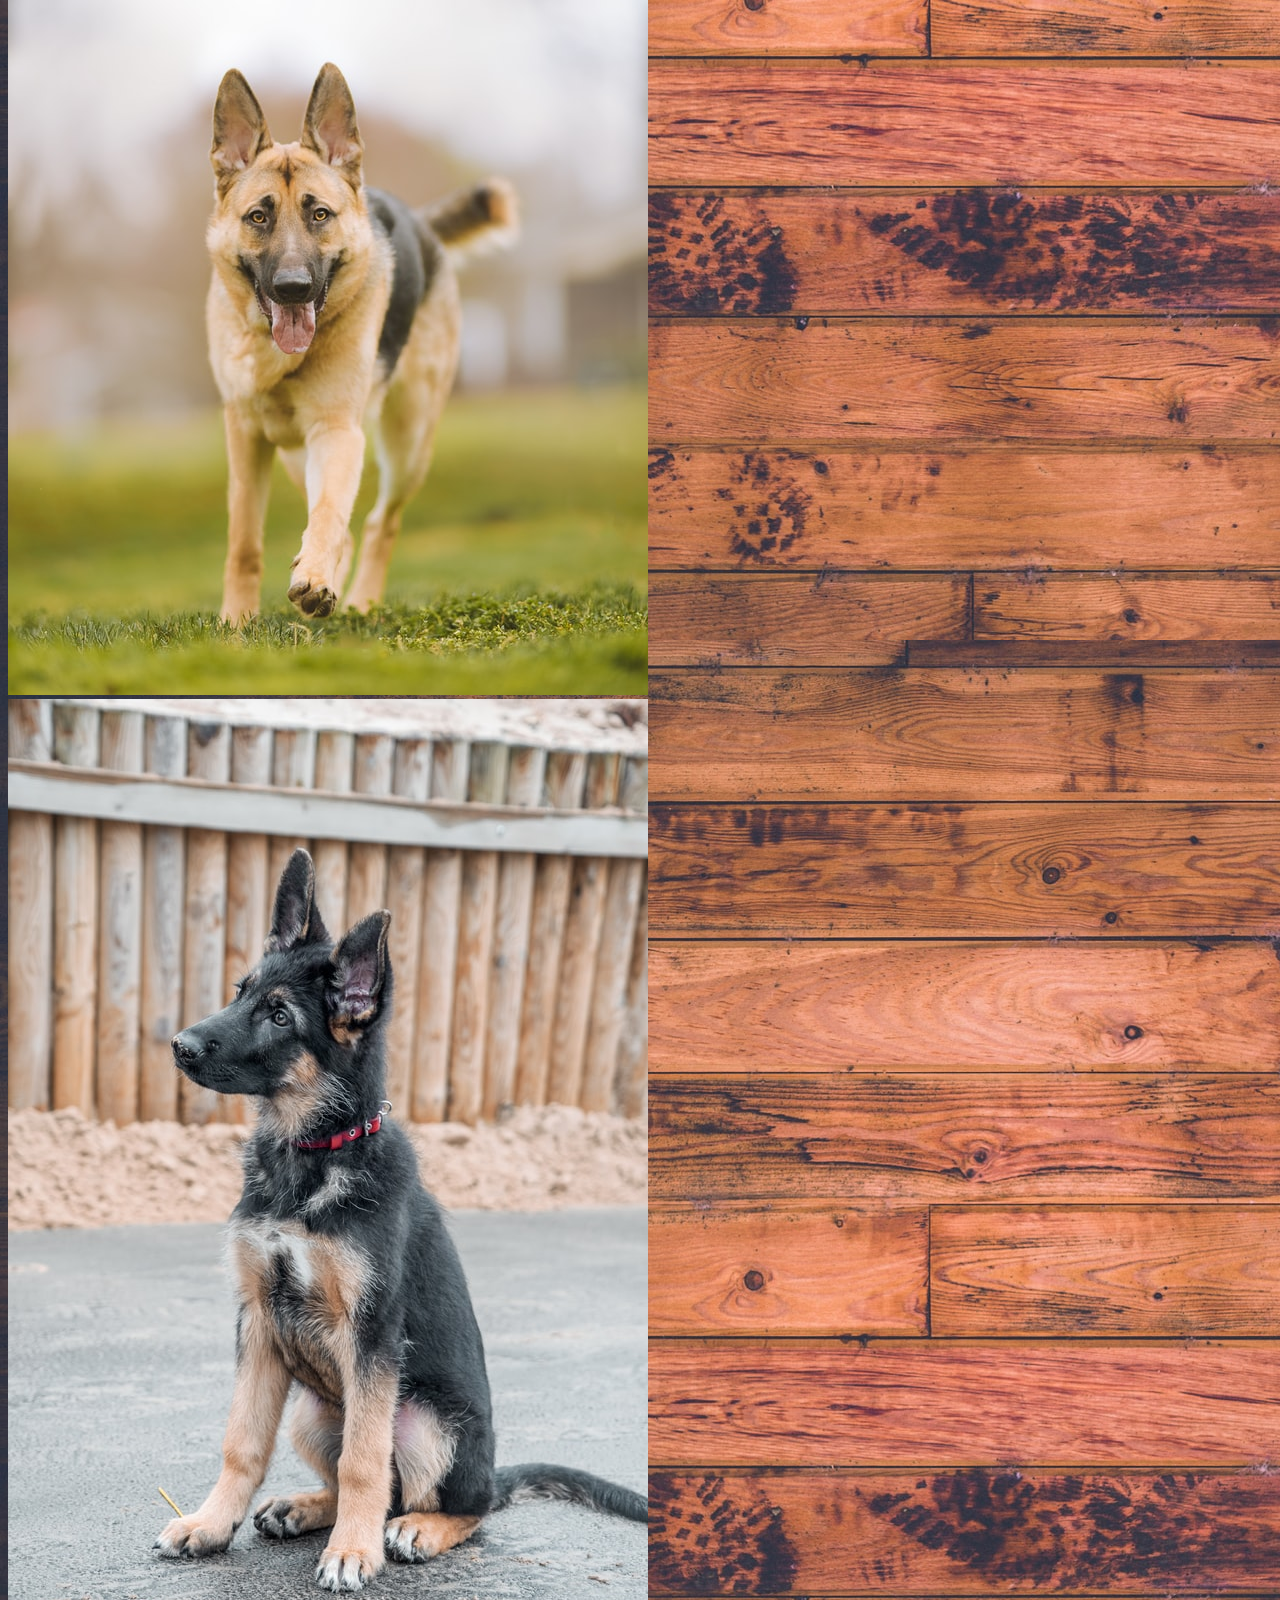
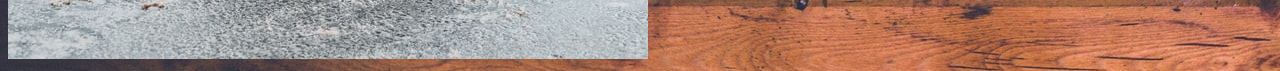
==== commit 28c683bb: "Merge branch 'main' of https://github.com/farkasi049-boop/kutyafajtak-html" ====
--- a/german-shepherd.html
+++ b/german-shepherd.html
@@ -5,6 +5,7 @@
     <meta charset="UTF-8">
     <meta name="viewport" content="width=device-width, initial-scale=1.0">
     <title>Németjuhász</title>
+    <link rel="stylesheet" href="style.css">
 </head>
 
 <body>
--- a/style.css
+++ b/style.css
@@ -0,0 +1,11 @@
+body{
+    background-image: url(img/background/keith-misner-h0Vxgz5tyXA-unsplash.jpg);
+    color:  #aa7777;
+}
+h1{
+    text-align: middle;
+}
+
+a{
+    color: darkslategrey;
+}
